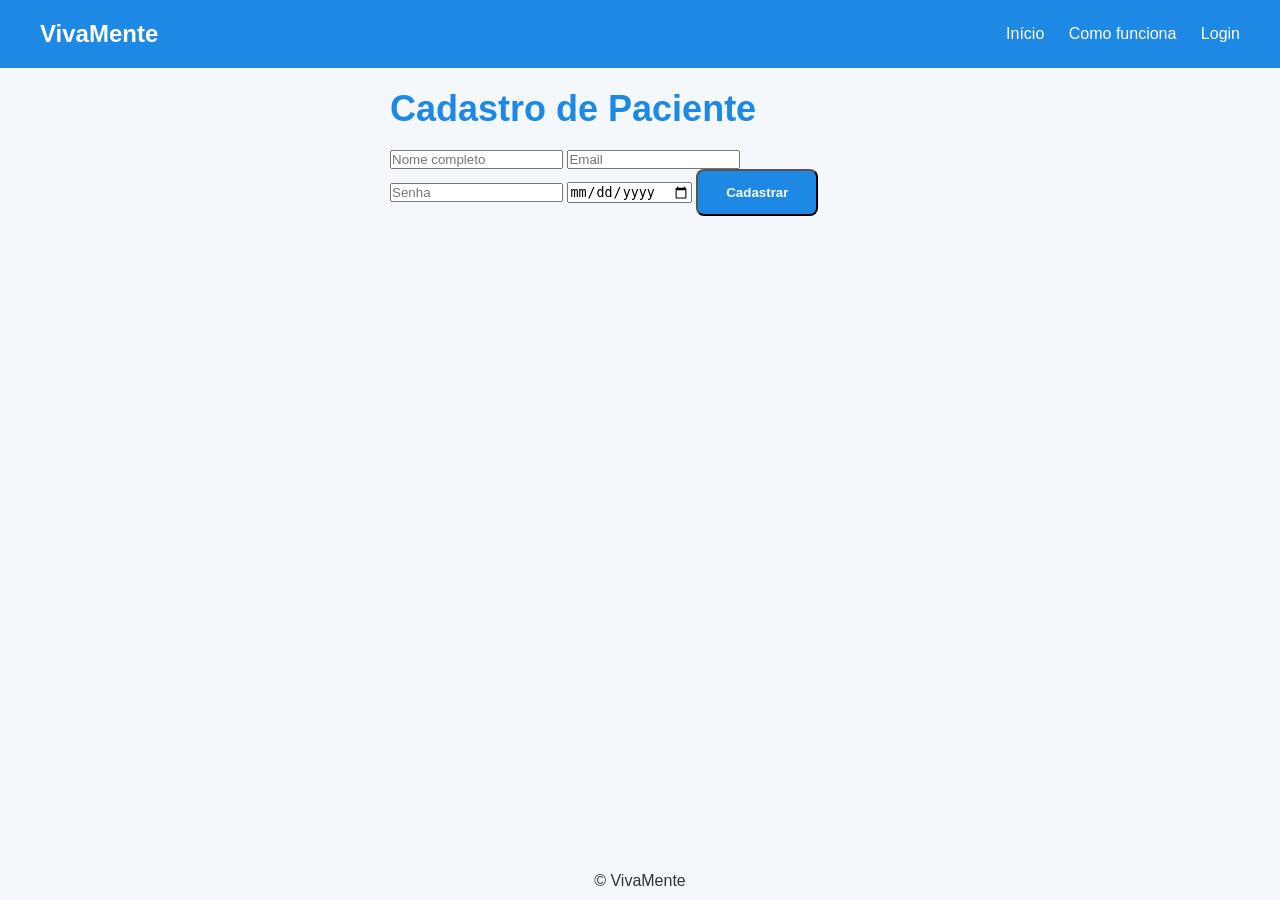
==== cadastroPaciente.html @ aa2e5e91 "SIte Vivamente atualizado" ====
<!DOCTYPE html>
<html lang="pt-br">
<head>
<meta charset="UTF-8">
<meta name="viewport" content="width=device-width, initial-scale=1.0">
<title>Cadastro - VivaMente</title>
<link rel="stylesheet" href="style.css">
</head>

<body>

<header class="topo">
    <h2 class="logo">VivaMente</h2>

    <nav class="menu">
        <a href="index.html">Início</a>
        <a href="comoFunciona.html">Como funciona</a>
        <a href="login.html">Login</a>
    </nav>
</header>

<section class="principal">
    <div class="conteudo">

        <h1>Cadastro de Paciente</h1>

        <form action="sistema.php" method="POST" class="formulario">

            <input type="hidden" name="acao" value="cadastrar_paciente">

            <input type="text" name="nome" placeholder="Nome completo" required>
            <input type="email" name="email" placeholder="Email" required>
            <input type="password" name="senha" placeholder="Senha" required>
            <input type="date" name="data_nascimento">

            <button class="button btn-paciente">Cadastrar</button>

        </form>

    </div>
</section>

<footer class="rodape">
    <p>© VivaMente</p>
</footer>

</body>
</html>
---- style.css ----
html, body {
    height: 100%;
    margin: 0;
}

/* RESET */
* {
    margin: 0;
    padding: 0;
    box-sizing: border-box;
}

body {
    display: flex;
    flex-direction: column;

    font-family: 'Segoe UI', Arial, sans-serif;
    background: #f4f7fb;
    color: #333;
}

/* HEADER */
.topo {
    display: flex;
    justify-content: space-between;
    align-items: center;
    padding: 20px 40px;
    background: #1e88e5;
    color: white;
}

.logo {
    font-size: 24px;
    font-weight: bold;
}

.menu a {
    margin-left: 20px;
    text-decoration: none;
    color: white;
    font-weight: 500;
    transition: 0.3s;
}

.menu a:hover {
    opacity: 0.7;
}

/* PRINCIPAL */
.principal {
    flex: 1;
    display: flex;
    justify-content: center;
    align-items: center; 
    padding: 20px;
}

/* CONTEÚDO */
.conteudo {
    width: 100%;
    max-width: 500px;

    display: flex;
    flex-direction: column;

    height: 100%;
    min-height: 0; 
}

/* TEXTOS */
.conteudo h1 {
    font-size: 36px;
    margin-bottom: 20px;
    color: #1e88e5;
}

.conteudo p {
    font-size: 18px;
    margin-bottom: 15px;
    color: #555;
}

/* BOTÕES */
.buttons-area {
    display: flex;
    gap: 20px;
    justify-content: center;
    flex-wrap: wrap;
}

.button {
    padding: 14px 28px;
    border-radius: 8px;
    text-decoration: none;
    font-weight: bold;
    transition: 0.3s;
    display: inline-block;
}

.btn-paciente {
    background: #1e88e5;
    color: white;
}

.btn-paciente:hover {
    background: #1565c0;
}

.btn-psicologo {
    background: #43a047;
    color: white;
}

.btn-psicologo:hover {
    background: #2e7d32;
}

/* RODAPÉ */
.rodape {
    text-align: center;
    padding: 10px;
}

/* CARDS */
.card {
    background: #fff;
    padding: 15px;
    border-radius: 10px;
    box-shadow: 0 2px 8px rgba(0,0,0,0.1);

    word-wrap: break-word;
}

/* LIMITA TEXTO */
.card p {
    display: -webkit-box;
    -webkit-line-clamp: 4;
    -webkit-box-orient: vertical;
    overflow: hidden;
}


.lista-formularios {
    flex: 1;
    min-height: 0;

    overflow-y: auto;

    display: flex;
    flex-direction: column;
    gap: 15px;

    padding-right: 10px;
}

/* SCROLL */
.lista-formularios::-webkit-scrollbar {
    width: 6px;
}

.lista-formularios::-webkit-scrollbar-thumb {
    background: #888;
    border-radius: 10px;
}

/* RESPONSIVO */
@media (max-width: 768px) {
    .topo {
        flex-direction: column;
        gap: 10px;
    }

    .menu {
        display: flex;
        flex-wrap: wrap;
        justify-content: center;
    }

    .conteudo h1 {
        font-size: 28px;
    }

    .conteudo p {
        font-size: 16px;
    }
}

.painel .principal {
    align-items: flex-start;
}

.painel .conteudo {
    height: calc(100vh - 120px);
    min-height: 0;
}

.painel .lista-formularios {
    flex: 1;
    min-height: 0;
    overflow-y: auto;

    display: flex;
    flex-direction: column;
    gap: 15px;

    padding-right: 10px;
}
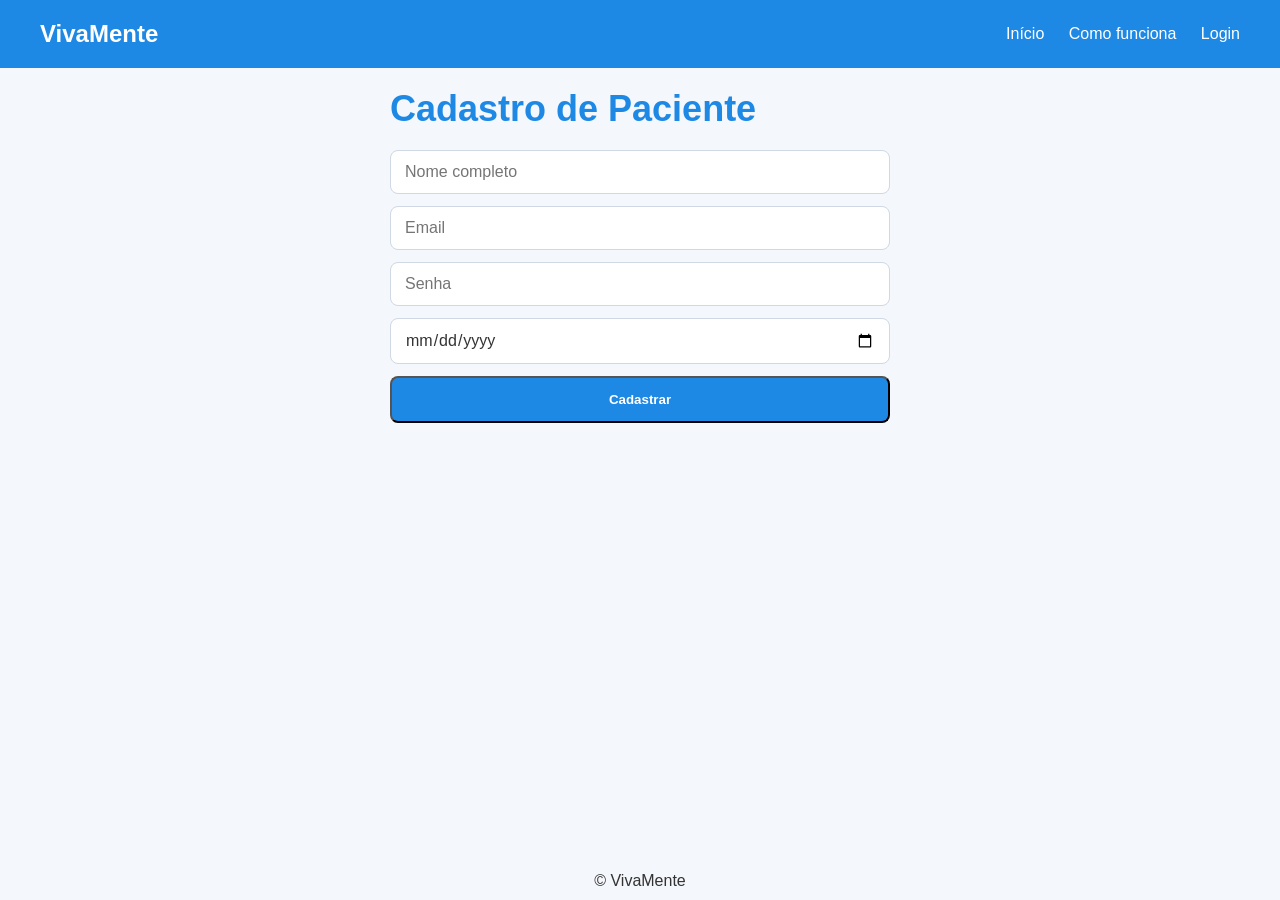
==== commit e4e57d6b: "atualizações atualizações painel do cliente quase pronto painel do profissional quase pronto" ====
--- a/cadastroPaciente.html
+++ b/cadastroPaciente.html
@@ -10,7 +10,7 @@
 <body>
 
 <header class="topo">
-    <h2 class="logo">VivaMente</h2>
+    <h2 class="logo"><a href="index.html">VivaMente</a></h2>
 
     <nav class="menu">
         <a href="index.html">Início</a>
@@ -45,4 +45,4 @@
 </footer>
 
 </body>
-</html>+</html>
--- a/style.css
+++ b/style.css
@@ -34,6 +34,11 @@
     font-weight: bold;
 }
 
+.logo a {
+    color: inherit;
+    text-decoration: none;
+}
+
 .menu a {
     margin-left: 20px;
     text-decoration: none;
@@ -86,6 +91,29 @@
     gap: 20px;
     justify-content: center;
     flex-wrap: wrap;
+}
+
+.formulario {
+    display: flex;
+    flex-direction: column;
+    gap: 12px;
+}
+
+.formulario input,
+.formulario select,
+.formulario textarea {
+    width: 100%;
+    border: 1px solid #cfd8e3;
+    border-radius: 8px;
+    padding: 12px 14px;
+    font: inherit;
+    color: #333;
+    background: #fff;
+}
+
+.formulario textarea {
+    min-height: 130px;
+    resize: vertical;
 }
 
 .button {
@@ -204,4 +232,4 @@
     gap: 15px;
 
     padding-right: 10px;
-}+}
